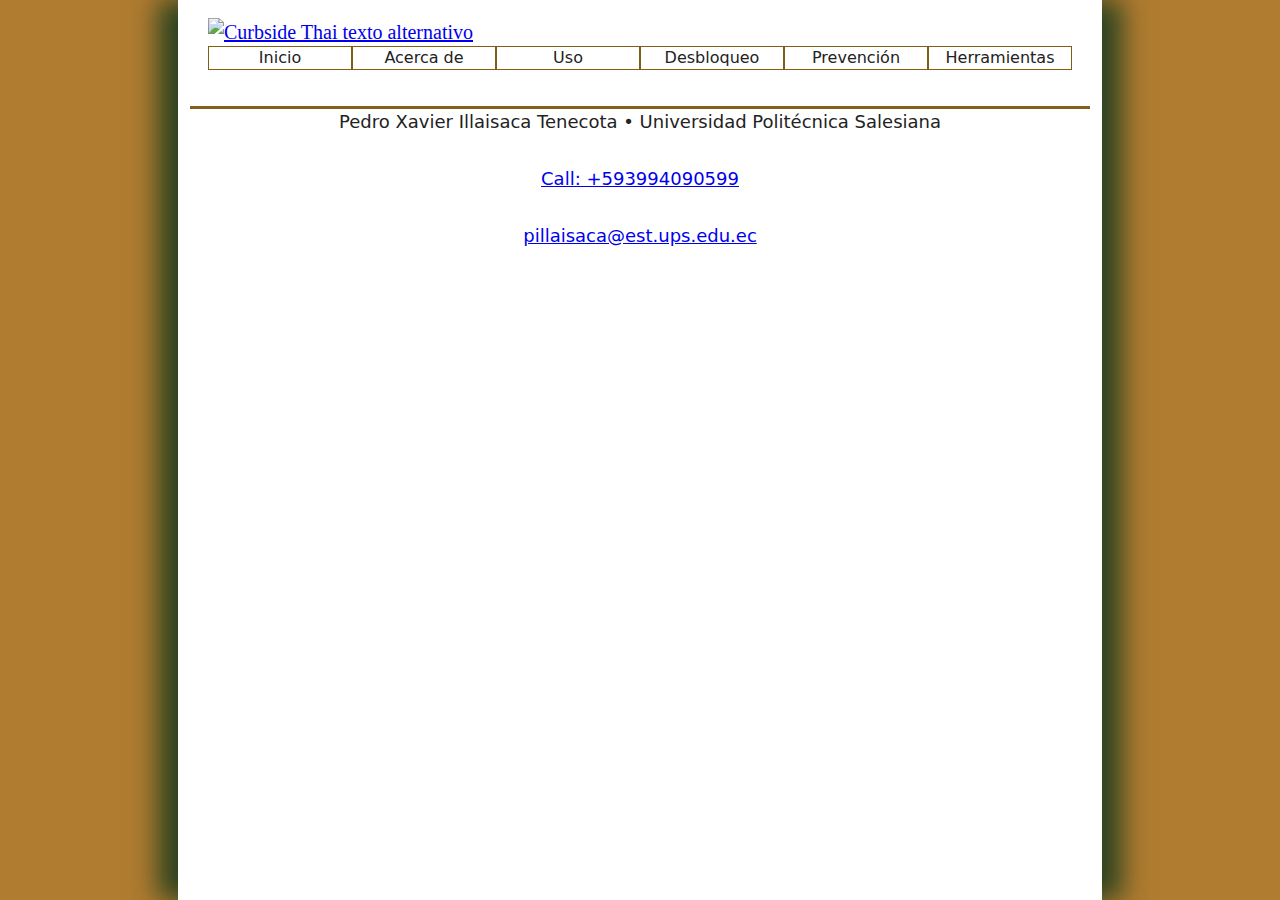
==== docs/desbloqueo/px_desbloqueo.html @ 068249ed "estructura basica de los archivos html y funcionalidad total del menu de navegación en todas las pág" ====
<!doctype html>
<html>

<head>
    <meta charset="utf-8" />
    <!--soporta el idioma español-->
    <!--
    <meta name="keywords"   
    content="Thai, restaurant, Charlotte, food" />  sirve para optimizar la busqueda desde los motores de budqueda
    -->
    <title>Desbloqueo</title>
    <link href="../../css/ct_base.css" rel="stylesheet" />
    <link href="../../css/ct_layout2.css" rel="stylesheet" />

</head>

<!--hacer hasta la pagina 70-->

<body>

    <header>
        <a href="ct_start.html"><img src="ct_logo2.png " alt="Curbside Thai  texto alternativo" /></a>
        <nav>
            <ul>
                <li><a href="../../index.html">Inicio</a></li>
                <li><a href="../general/px_acercade.html">Acerca de</a></li>
                <li><a href="../general/px_uso.html">Uso</a></li>
                <li><a href="../desbloqueo/px_desbloqueo.html">Desbloqueo</a></li>
                <li><a href="../general/px_prevencion.html">Prevención</a></li>
                <li><a href="../herramientas/px_herramientas.html">Herramientas</a></li>
            </ul>
        </nav>
    </header>

    <article>

    </article>

    <footer>
        Pedro Xavier Illaisaca Tenecota &#8226; Universidad Politécnica Salesiana
        <p><a href="tel:+593994090599">Call: +593994090599 </a></p>
        <p><a href="mailto:pillaisaca@est.ups.edu.ec">pillaisaca@est.ups.edu.ec </a></p>
    </footer>

</body>

</html>
---- css/ct_base.css ----
/*
   New Perspectives on HTML5 and CSS3, 7th Edition
   Tutorial 1
   Tutorial Case
   Filename: base.css

   This file contains the base styles used by all pages in the website

*/


/* =============================================
	HTML5 structural elements
   =============================================
*/

article, aside, details, dl, figcaption, figure, footer, header, hgroup, main, nav, section {
	display: block;
}


/* =============================================
	Default colors, margins and sizing
   =============================================
*/

html {
	font-size: 100%;
	-webkit-text-size-adjust: 100%;
	-ms-text-size-adjust: 100%;
}
html, button, input, select, textarea {
	font-family: serif;
	color: #222;
}
body {
	margin: 0;
	font-size: 1em;
	line-height: 1.4;
}


/* =============================================
	Hypertext links
   =============================================
*/

a {
	color: #00e;
}
a:visited {
	color: #551a8b;
}
a:hover {
	color: #06e;
}
a:focus {
	outline: thin dotted;
}
a:hover, a:active {
	outline: 0;
}


/* =============================================
	Default font styles
   =============================================
*/

abbr[title] {
	border-bottom: 1px dotted;
}
b, strong {
	font-weight: bold;
}
blockquote {
	margin: 1em 40px;
}
dfn {
	font-style: italic;
}
hr {
	display: block;
	height: 1px;
	border: 0;
	border-top: 1px solid #ccc;
	margin: 1em 0;
	padding: 0;
}
ins {
	background: #ff9;
	color: #000;
	text-decoration: none;
}
mark {
	background: #ff0;
	color: #000;
	font-style: italic;
	font-weight: bold;
}
pre, code, kbd, samp {
	font-family: monospace, serif;
	_font-family: 'courier new', monospace;
	font-size: 1em;
}
pre {
	white-space: pre;
	white-space: pre-wrap;
	word-wrap: break-word;
}

small {
	font-size: 85%;
}
sub, sup {
	font-size: 75%;
	line-height: 0;
	position: relative;
	vertical-align: baseline;
}
sup {
	top: -0.5em;
}
sub {
	bottom: -0.25em;
}


/* =============================================
	Default list styles
   =============================================
*/

ul, ol {
	margin: 1em 0;
	padding: 0 0 0 40px;
}
dd {
	margin: 0 0 0 40px;
}
nav ul, nav ol {
	list-style: none;
	list-style-image: none;
	margin: 0;
	padding: 0;
}


/* =============================================
	Default styles for images and media
   =============================================
*/

img {
	border: 0;
	-ms-interpolation-mode: bicubic;
	vertical-align: middle;
}
figure {
	margin: 0;
}
audio, canvas, video {
	display: inline-block;
}


/* =============================================
	Default styles for web forms
   =============================================
*/

form {
	margin: 0;
}
fieldset {
	border: 0;
	margin: 0;
	padding: 0;
}
label {
	cursor: pointer;
}
legend {
	border: 0;
	padding: 0;
	white-space: normal;
}
button, input, select, textarea {
	font-size: 100%;
	margin: 0;
	vertical-align: baseline;
}
button, input {
	line-height: normal;
}
button, input[type="button"], input[type="reset"], input[type="submit"] {
	cursor: pointer;
	-webkit-appearance: button;
}
button[disabled], input[disabled] {
	cursor: default;
}
input[type="checkbox"], input[type="radio"] {
	box-sizing: border-box;
	padding: 0;
}
input[type="search"] {
	-webkit-appearance: textfield;
	-moz-box-sizing: content-box;
	-webkit-box-sizing: content-box;
	box-sizing: content-box;
}
input[type="search"]::-webkit-search-decoration, input[type="search"]::-webkit-search-cancel-button {
-webkit-appearance: none;
}
button::-moz-focus-inner, input::-moz-focus-inner {
border: 0;
padding: 0;
}
textarea {
	overflow: auto;
	vertical-align: top;
	resize: vertical;
}



/* =============================================
	Default styles for web tables
   =============================================
*/

table {
	border-collapse: collapse;
	border-spacing: 0;
}
td, th {
	vertical-align: top;
}
---- css/ct_layout2.css ----
@charset "utf-8";

/*
   New Perspectives on HTML5 and CSS3, 7th Edition
   Tutorial 1
   Tutorial Case
   Filename: ct_layout2.css

   This file contains the layout styles used in the Curbside Thai website

*/

/* =============================================
	Base layout styles used by mobile devices
	up to 480px and cascaded to larger devices 
	unless superceded by other styles.
   =============================================
*/

html {
	height: 100%;
	font-size: 14px;
}
img, object, embed, video {
	max-width: 100%;
}
body {
	margin-left: auto;
	margin-right: auto;
	width: 81.9%;
	padding-left: 4.55%;
	padding-right: 4.55%;
	clear: none;
	float: none;
	min-height: 100%;
}
nav {
	width: 25%;
	float: left;
	margin: 6% 2% 0% 0%;
}
article {
	width: 73%;
	float: left;
	font-size: 0.8em;
	text-align: justify;
}

nav ul li {
	font-family: "Lucida Grande", "Lucida Sans Unicode", "Lucida Sans", "DejaVu Sans", Verdana, sans-serif;
	font-size: 0.8em;
}

nav ul li a {
	color: #222;
	text-decoration: none;
	display: block;
	margin-bottom: 8%;
}
nav ul li a:visited {
	color: #222;
}
nav ul li a:hover {
	background-color: #222;
	color: white;
}
nav ul li a:focus {
	outline: thin dotted;
}
nav ul li a:hover, nav ul li a:active {
	outline: 0;
}
body h1 {
	margin: 1%;
	font-family: "Lucida Grande", "Lucida Sans Unicode", "Lucida Sans", "DejaVu Sans", Verdana, sans-serif;
	font-size: 1.5em;
}

body article h1 {
	font-size: 1.15em;
}

cite {
   color: rgb(110, 110, 255);
}

header img {
	float: none;
	width: 96%;
	margin: 2% 2% 0% 2%;
}
body p, body address {
	margin: 3.5% 1%;
	font-size: 1em;
	font-family: "Lucida Grande", "Lucida Sans Unicode", "Lucida Sans", "DejaVu Sans", Verdana, sans-serif;
	font-style: normal;
	height: 100%;
}
dl {
	margin-left: 2%;
	font-family: "Lucida Grande", "Lucida Sans Unicode", "Lucida Sans", "DejaVu Sans", Verdana, sans-serif;
}
dt {
	display: block;
	margin: 0;
	text-indent: 0;
	font-weight: bold;
	border-bottom: 1px solid rgba(168, 168, 168,1.00);
}
dd {
	display: block;
	margin: 0 0 3% 3%;
	text-indent: 0;
}
blockquote {
	font-size: 1em;
	width: 100%;
	font-family: "Lucida Grande", "Lucida Sans Unicode", "Lucida Sans", "DejaVu Sans", Verdana, sans-serif;
	margin: 0 0 4% 0;
}
footer {
	text-align: center;
	font-size: 0.6em;
	margin-top: 4%;
	border-top: 3px solid rgba(128,98,26,1.00);
	font-family: Segoe, "Segoe UI", "DejaVu Sans", "Trebuchet MS", Verdana, sans-serif;
	clear: both;
	padding-bottom: 20px;
}
blockquote p:last-of-type {
	border-top: 1px solid rgba(128,98,26,1.00);
	text-align: right;
	font-size: 1em;
}

q {quotes: "\201C" "\201D" "\2018" "\2019";}
q:before {content:open-quote;}
q:after {content:close-quote;}
article p, article address {font-family: "Times New Roman", Times, serif;}
/* =============================================
	Tablet layout styles used by devices
	481px to 768px and cascaded to larger 
	devices.
   =============================================
*/


@media only screen and (min-width: 481px) {
html, body {
	font-size: 16px;
}

body {
	width: 89.9%;
	padding-left: 1.55%;
	padding-right: 1.55%;
	clear: none;
	float: none;
	margin-left: auto;
}

header h1 {
   font-size: 2.2em;
}

body article h1 {
   font-size: 1.75em;
}

article {
	width: 94%;
	float: none;
	margin: 0px auto;
}
dl#ct_locations {
	width: 57%;
	margin: 0px 0px 0px 20px;
}
dl {
	width: 90%;
    margin: 0 auto;
	text-align: left;
}
article img {
	float: right;
	width: 40%;
	margin: 0% 2% 2% 2%;
}
nav ul li {
	display: table-cell;
	width: 15%;
	text-align: center;
	margin-right: 2%;
	border: thin solid rgba(127,96,17,1.00);
	border-collapse: collapse;
}
nav ul li a {
	margin-bottom: 0;
}
nav {
	display: table;
	width: 96%;
	margin: 0 auto;
	float: none;
}
nav ul {
	display: table-row;
	margin: 0;
}
nav ul li:last-of-type {
	margin-right: 0%;
}

blockquote {
  background: rgb(241, 241, 241);
  border-left: 10px solid rgba(176,124,48,0.5);
  quotes: "\201C""\201D""\201C""\2019";
  	border-radius: 20%;
	width: 40%;
	margin: 1%;
	float: left;
	padding: 2%;
}
blockquote p:first-of-type:before {
  color: rgba(176,124,48,0.50);
  content: open-quote;
  font-size: 4em;
  line-height: 0.1em;
  margin: 0.2em 0.1em 0em 0.25em;
  vertical-align: -0.4em;
  float: left;
}


footer {
	font-size: 0.9em;
}
}



/* =============================================
	Desktop layout styles used by  devices
	769px and larger.
   =============================================
*/

@media only screen and (min-width: 769px) {
html, body {
	font-size: 20px;
}

html {
	background-color: rgba(176,124,48,1.00);
	margin: 0px auto;
}
body {
	width: 88.2%;
	max-width: 900px;
	padding-left: 0.9%;
	padding-right: 0.9%;
	margin: 0px auto auto auto;
	clear: none;
	float: none;
	background-color: white;
	-moz-box-shadow: rgba(31, 61, 31, 0.9) 20px 0px 25px,  rgba(31, 61, 31, 0.9) -20px 0px 25px;
	-webkit-box-shadow: rgba(31, 61, 31, 0.9) 20px 0px 25px,  rgba(31, 61, 31, 0.9) -20px 0px 25px;
	box-shadow: rgba(31, 61, 31, 0.9) 20px 0px 25px,  rgba(31, 61, 31, 0.9) -20px 0px 25px;
}


}
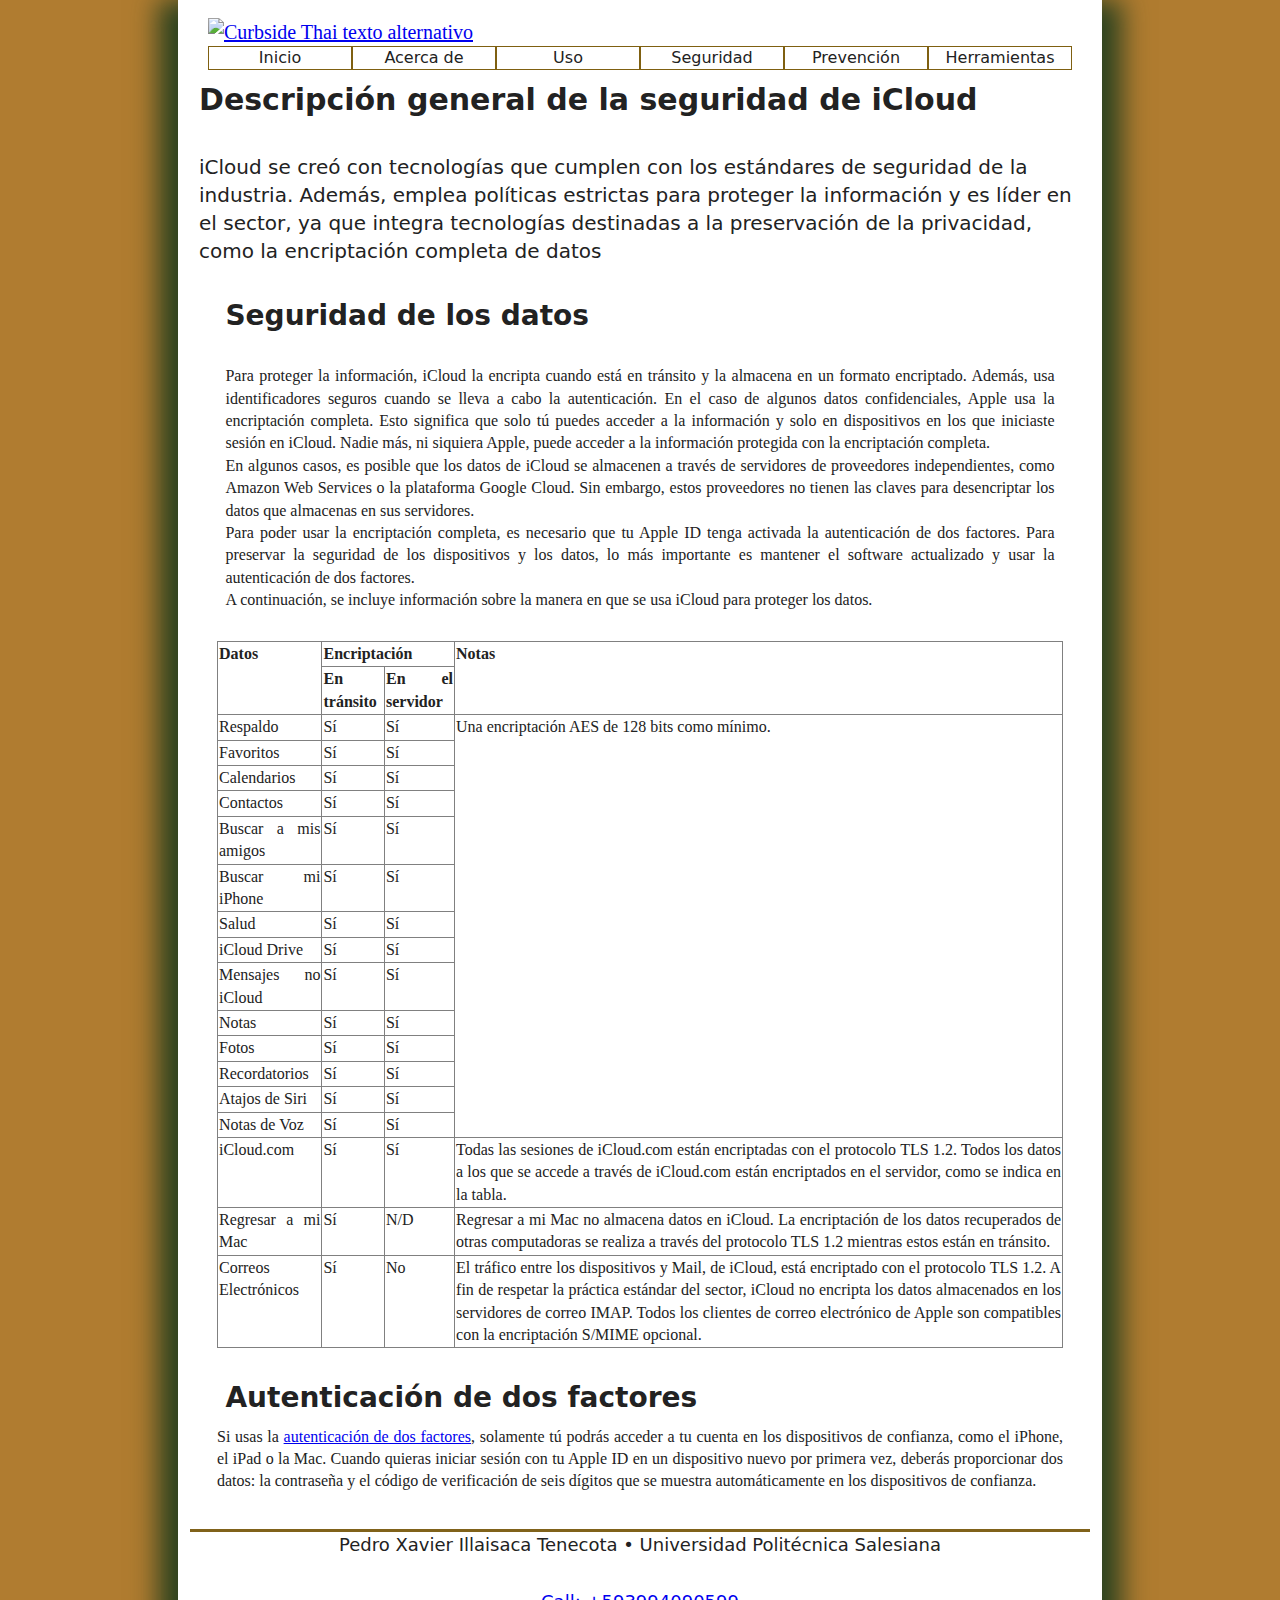
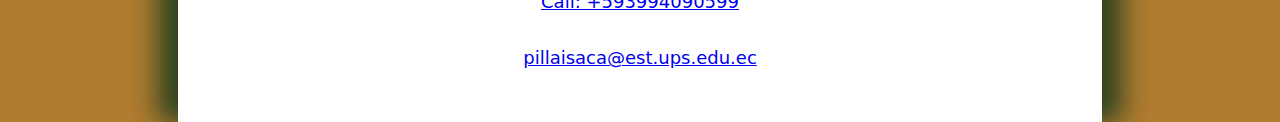
==== commit a3cbb7e0: "funcion de menu comletamente operativa, uso de tablas en el archivo seguridad.html, idś que referenc" ====
--- a/docs/desbloqueo/px_desbloqueo.html
+++ b/docs/desbloqueo/px_desbloqueo.html
@@ -25,16 +25,180 @@
                 <li><a href="../../index.html">Inicio</a></li>
                 <li><a href="../general/px_acercade.html">Acerca de</a></li>
                 <li><a href="../general/px_uso.html">Uso</a></li>
-                <li><a href="../desbloqueo/px_desbloqueo.html">Desbloqueo</a></li>
+                <li><a href="../desbloqueo/px_desbloqueo.html">Seguridad</a></li>
                 <li><a href="../general/px_prevencion.html">Prevención</a></li>
                 <li><a href="../herramientas/px_herramientas.html">Herramientas</a></li>
             </ul>
         </nav>
     </header>
+    <section>
+        <aside>
+            <h1>Descripción general de la seguridad de iCloud</h1>
+            <p>
+                iCloud se creó con tecnologías que cumplen con los estándares de seguridad de la industria. Además,
+                emplea políticas estrictas para proteger la información y es líder en el sector, ya que integra
+                tecnologías destinadas a la preservación de la privacidad, como la encriptación completa de datos
+            </p>
+        </aside>
+    </section>
 
     <article>
+        <h1>Seguridad de los datos</h1>
+        <p>Para proteger la información, iCloud la encripta cuando está en tránsito y la almacena en un formato
+            encriptado. Además, usa identificadores seguros cuando se lleva a cabo la autenticación. En el caso de
+            algunos datos confidenciales, Apple usa la encriptación completa. Esto significa que solo tú puedes acceder
+            a la información y solo en dispositivos en los que iniciaste sesión en iCloud. Nadie más, ni siquiera Apple,
+            puede acceder a la información protegida con la encriptación completa.<br />
+
+            En algunos casos, es posible que los datos de iCloud se almacenen a través de servidores de proveedores
+            independientes, como Amazon Web Services o la plataforma Google Cloud. Sin embargo, estos proveedores no
+            tienen las claves para desencriptar los datos que almacenas en sus servidores.<br />
+
+            Para poder usar la encriptación completa, es necesario que tu Apple ID tenga activada la autenticación de
+            dos factores. Para preservar la seguridad de los dispositivos y los datos, lo más importante es mantener el
+            software actualizado y usar la autenticación de dos factores.<br />
+
+            A continuación, se incluye información sobre la manera en que se usa iCloud para proteger los datos.</p>
+
+        <section>
+            <table style="width: 100%" border="1">
+                <tr>
+                    <th rowspan="2">Datos</th>
+                    <th colspan="2">Encriptación</th>
+                    <th rowspan="2">Notas</th>
+                </tr>
+
+                <tr>
+                    <th>En tránsito</th>
+                    <th>En el servidor</th>
+                </tr>
+
+                <tr>
+                    <td>Respaldo</td>
+                    <td>Sí</td>
+                    <td> Sí</td>
+                    <td rowspan="14">Una encriptación AES de 128 bits como mínimo.</td>
+                </tr>
+
+                <tr>
+                    <td>Favoritos</td>
+                    <td>Sí</td>
+                    <td>Sí</td>
+                </tr>
+
+                <tr>
+                    <td>Calendarios</td>
+                    <td>Sí</td>
+                    <td>Sí</td>
+                </tr>
+
+                <tr>
+                    <td>Contactos</td>
+                    <td>Sí</td>
+                    <td>Sí</td>
+                </tr>
+
+                <tr>
+                    <td>Buscar a mis amigos</td>
+                    <td>Sí</td>
+                    <td>Sí</td>
+                </tr>
+
+                <tr>
+                    <td>Buscar mi iPhone</td>
+                    <td>Sí</td>
+                    <td>Sí</td>
+                </tr>
+
+                <tr>
+                    <td>Salud</td>
+                    <td>Sí</td>
+                    <td>Sí</td>
+                </tr>
+
+                <tr>
+                    <td>iCloud Drive</td>
+                    <td>Sí</td>
+                    <td>Sí</td>
+                </tr>
+
+                <tr>
+                    <td>Mensajes no iCloud</td>
+                    <td>Sí</td>
+                    <td>Sí</td>
+                </tr>
+
+                <tr>
+                    <td>Notas</td>
+                    <td>Sí</td>
+                    <td>Sí</td>
+                </tr>
+
+                <tr>
+                    <td>Fotos</td>
+                    <td>Sí</td>
+                    <td>Sí</td>
+                </tr>
+
+                <tr>
+                    <td>Recordatorios</td>
+                    <td>Sí</td>
+                    <td>Sí</td>
+                </tr>
+
+                <tr>
+                    <td>Atajos de Siri</td>
+                    <td>Sí</td>
+                    <td>Sí</td>
+                </tr>
+
+                <tr>
+                    <td>Notas de Voz</td>
+                    <td>Sí</td>
+                    <td>Sí</td>
+                </tr>
+
+                <tr>
+                    <td>iCloud.com</td>
+                    <td>Sí</td>
+                    <td>Sí</td>
+                    <td> Todas las sesiones de iCloud.com están encriptadas con el protocolo TLS 1.2. Todos los datos a
+                        los que se accede a través de iCloud.com están encriptados en el servidor, como se indica en la
+                        tabla.</td>
+                </tr>
+
+                <tr>
+                    <td>Regresar a mi Mac</td>
+                    <td>Sí</td>
+                    <td>N/D</td>
+                    <td>Regresar a mi Mac no almacena datos en iCloud. La encriptación de los datos recuperados de otras
+                        computadoras se realiza a través del protocolo TLS 1.2 mientras estos están en tránsito.</td>
+                </tr>
+
+                <tr>
+                    <td>Correos Electrónicos</td>
+                    <td>Sí</td>
+                    <td>No</td>
+                    <td>El tráfico entre los dispositivos y Mail, de iCloud, está encriptado con el protocolo TLS 1.2. A
+                        fin de respetar la práctica estándar del sector, iCloud no encripta los datos almacenados en los
+                        servidores de correo IMAP. Todos los clientes de correo electrónico de Apple son compatibles con
+                        la encriptación S/MIME opcional.</td>
+                </tr>
+
+            </table>
+        </section>
+
+        <p>
+            <h1 >Autenticación de dos factores</h1>
+            Si usas la <a href="../general/px_prevencion.html#autenticacióndedosfactores"> autenticación de dos factores</a>, solamente tú podrás acceder a tu cuenta en los dispositivos de
+            confianza, como el iPhone, el iPad o la Mac. Cuando quieras iniciar sesión con tu Apple ID en un dispositivo
+            nuevo por primera vez, deberás proporcionar dos datos: la contraseña y el código de verificación de seis
+            dígitos que se muestra automáticamente en los dispositivos de confianza.
+        </p>
 
     </article>
+
+
 
     <footer>
         Pedro Xavier Illaisaca Tenecota &#8226; Universidad Politécnica Salesiana
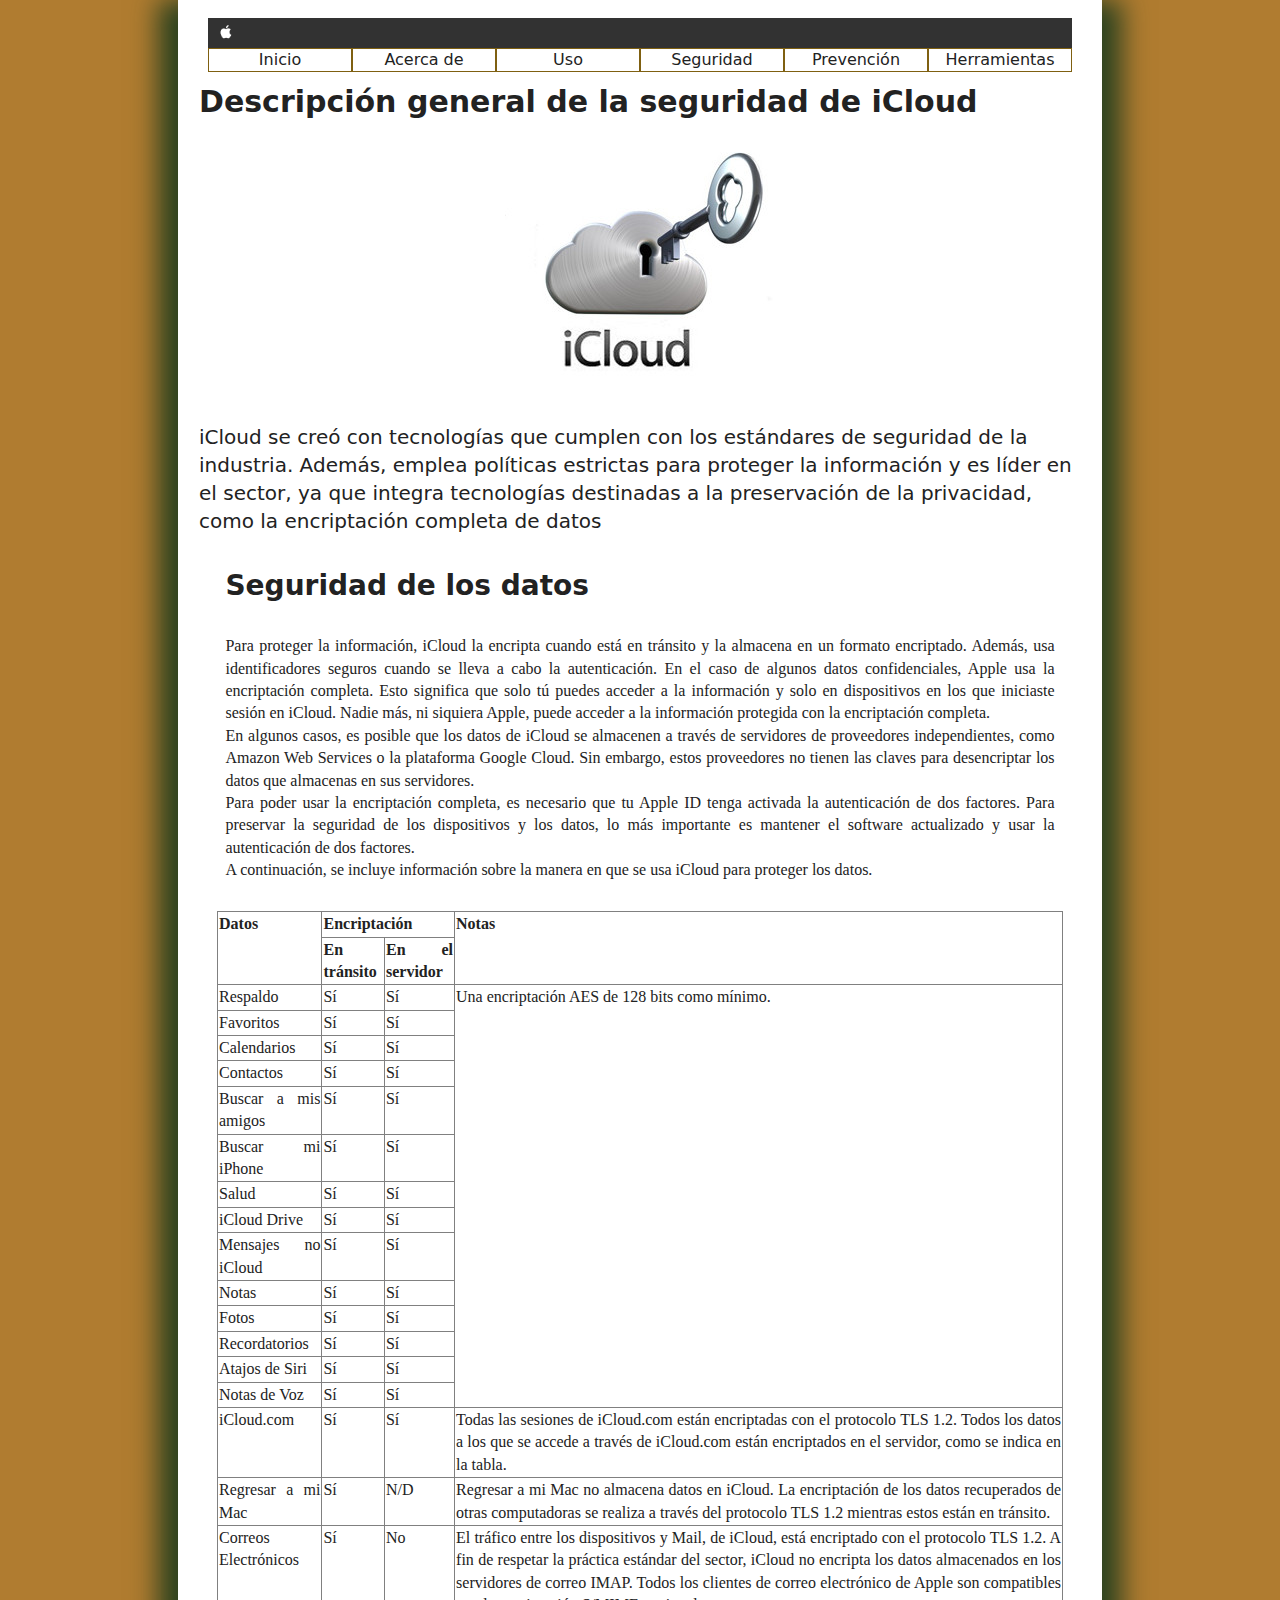
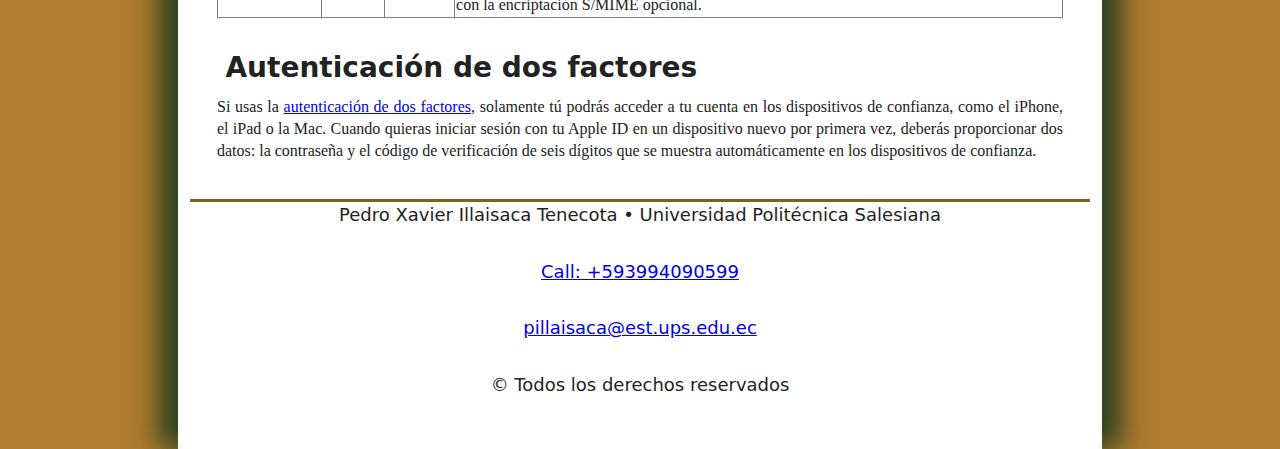
==== commit 94f88f4b: "etiqueta iframe adicionada, todas las imágenes referenciadas con rutas relativas en el proyecto comp" ====
--- a/docs/desbloqueo/px_desbloqueo.html
+++ b/docs/desbloqueo/px_desbloqueo.html
@@ -19,7 +19,7 @@
 <body>
 
     <header>
-        <a href="ct_start.html"><img src="ct_logo2.png " alt="Curbside Thai  texto alternativo" /></a>
+        <img src="../../images/imagenCabecera.png" alt="imagenCabecera">
         <nav>
             <ul>
                 <li><a href="../../index.html">Inicio</a></li>
@@ -34,6 +34,7 @@
     <section>
         <aside>
             <h1>Descripción general de la seguridad de iCloud</h1>
+            <center><img src="../../images/seguridad.png" alt="seguridad"></center>
             <p>
                 iCloud se creó con tecnologías que cumplen con los estándares de seguridad de la industria. Además,
                 emplea políticas estrictas para proteger la información y es líder en el sector, ya que integra
@@ -204,6 +205,7 @@
         Pedro Xavier Illaisaca Tenecota &#8226; Universidad Politécnica Salesiana
         <p><a href="tel:+593994090599">Call: +593994090599 </a></p>
         <p><a href="mailto:pillaisaca@est.ups.edu.ec">pillaisaca@est.ups.edu.ec </a></p>
+        <p>&#169; Todos los derechos reservados</p>
     </footer>
 
 </body>
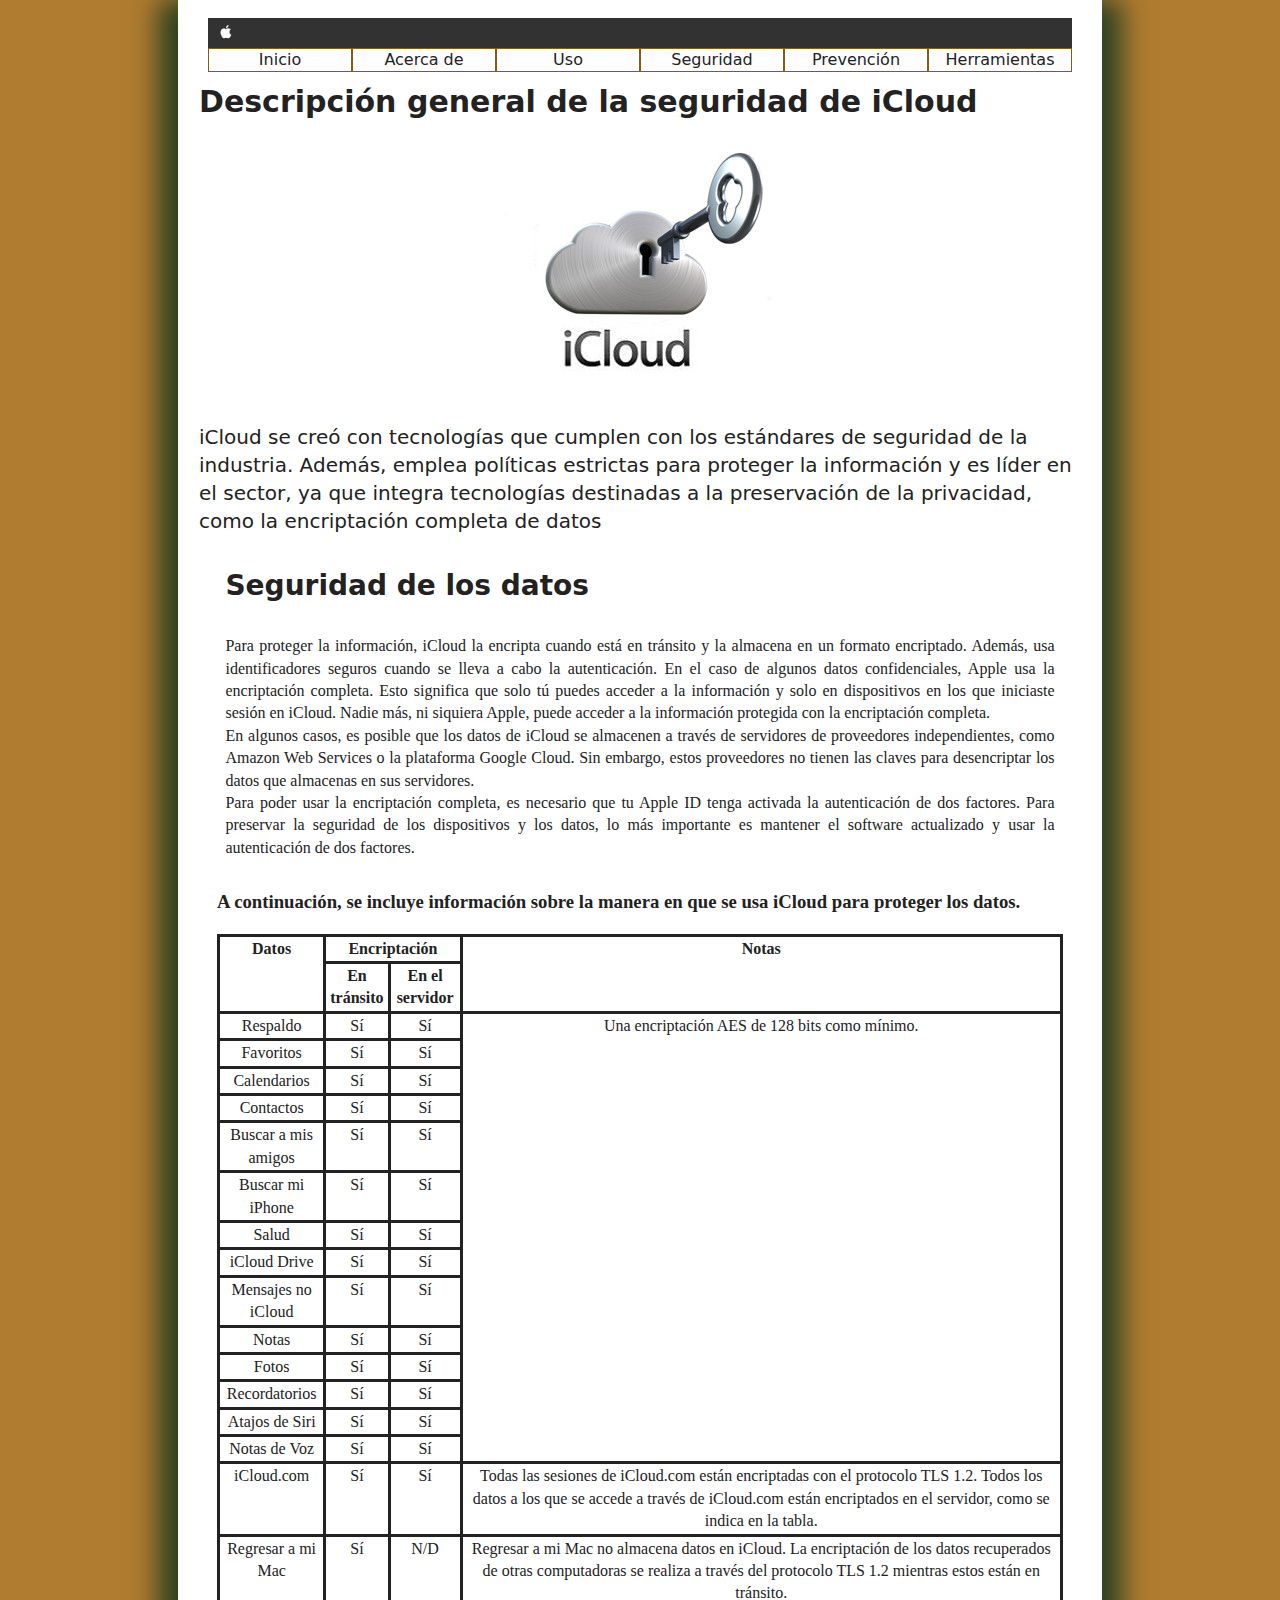
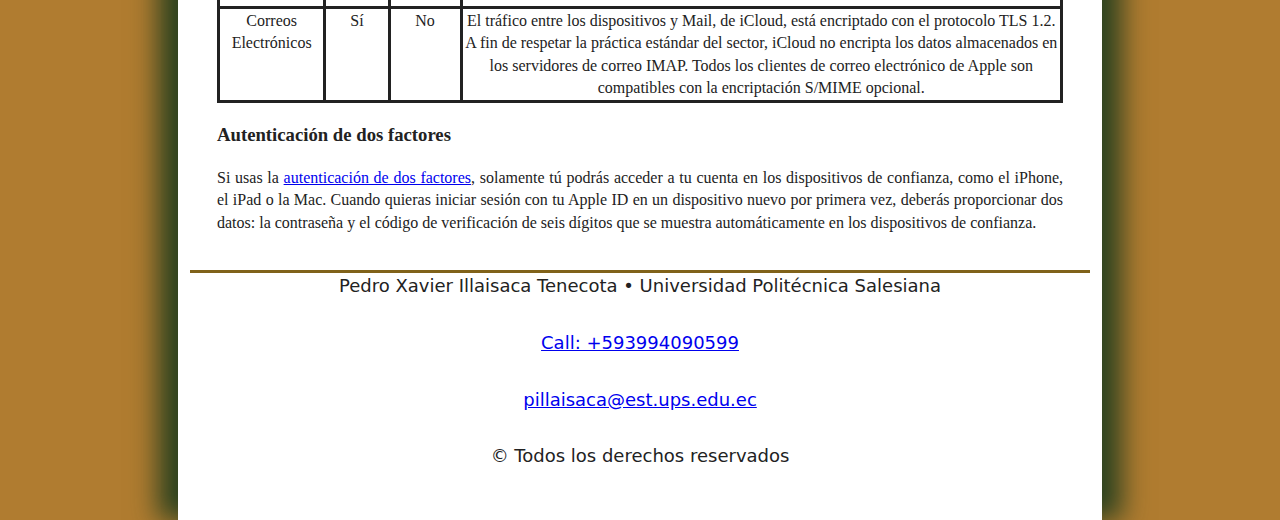
==== commit 508160c2: "Creación de archivo Readme.txt y cambios en la estructura hml validada por W3C Validator" ====
--- a/docs/desbloqueo/px_desbloqueo.html
+++ b/docs/desbloqueo/px_desbloqueo.html
@@ -1,20 +1,17 @@
 <!doctype html>
-<html>
+<html lang="es">
 
 <head>
     <meta charset="utf-8" />
-    <!--soporta el idioma español-->
-    <!--
-    <meta name="keywords"   
-    content="Thai, restaurant, Charlotte, food" />  sirve para optimizar la busqueda desde los motores de budqueda
-    -->
-    <title>Desbloqueo</title>
+    
+    <title>Seguridad</title>
     <link href="../../css/ct_base.css" rel="stylesheet" />
     <link href="../../css/ct_layout2.css" rel="stylesheet" />
+    <link href="../../css/centrar.css" rel="stylesheet" />
+    <link href="../../css/estilos_tablas.css" rel="stylesheet" />
 
 </head>
 
-<!--hacer hasta la pagina 70-->
 
 <body>
 
@@ -32,9 +29,10 @@
         </nav>
     </header>
     <section>
+        <h1>Descripción general de la seguridad de iCloud</h1>
         <aside>
-            <h1>Descripción general de la seguridad de iCloud</h1>
-            <center><img src="../../images/seguridad.png" alt="seguridad"></center>
+
+            <div class="centrar"><img src="../../images/seguridad.png" alt="seguridad"></div>
             <p>
                 iCloud se creó con tecnologías que cumplen con los estándares de seguridad de la industria. Además,
                 emplea políticas estrictas para proteger la información y es líder en el sector, ya que integra
@@ -57,12 +55,13 @@
 
             Para poder usar la encriptación completa, es necesario que tu Apple ID tenga activada la autenticación de
             dos factores. Para preservar la seguridad de los dispositivos y los datos, lo más importante es mantener el
-            software actualizado y usar la autenticación de dos factores.<br />
-
-            A continuación, se incluye información sobre la manera en que se usa iCloud para proteger los datos.</p>
+            software actualizado y usar la autenticación de dos factores.</p>
 
         <section>
-            <table style="width: 100%" border="1">
+            <h3>A continuación, se incluye información sobre la manera en que se usa iCloud para proteger los datos.
+            </h3>
+
+            <table class="tabla">
                 <tr>
                     <th rowspan="2">Datos</th>
                     <th colspan="2">Encriptación</th>
@@ -189,13 +188,14 @@
             </table>
         </section>
 
-        <p>
-            <h1 >Autenticación de dos factores</h1>
-            Si usas la <a href="../general/px_prevencion.html#autenticacióndedosfactores"> autenticación de dos factores</a>, solamente tú podrás acceder a tu cuenta en los dispositivos de
+        <section>
+            <h3>Autenticación de dos factores</h3>
+            Si usas la <a href="../general/px_prevencion.html#autenticacióndedosfactores"> autenticación de dos
+                factores</a>, solamente tú podrás acceder a tu cuenta en los dispositivos de
             confianza, como el iPhone, el iPad o la Mac. Cuando quieras iniciar sesión con tu Apple ID en un dispositivo
             nuevo por primera vez, deberás proporcionar dos datos: la contraseña y el código de verificación de seis
             dígitos que se muestra automáticamente en los dispositivos de confianza.
-        </p>
+        </section>
 
     </article>
 
--- a/css/centrar.css
+++ b/css/centrar.css
@@ -0,0 +1,5 @@
+.centrar{
+
+  /* IMPORTANTE */
+  text-align: center;
+}--- a/css/estilos_tablas.css
+++ b/css/estilos_tablas.css
@@ -0,0 +1,14 @@
+.tabla{
+    border: 1px solid;
+    width: 100%;
+    border-collapse: collapse;
+}
+.tabla td{
+    border: solid;
+    text-align: center;
+}
+
+.tabla th{
+    border: solid;
+    text-align: center;
+}